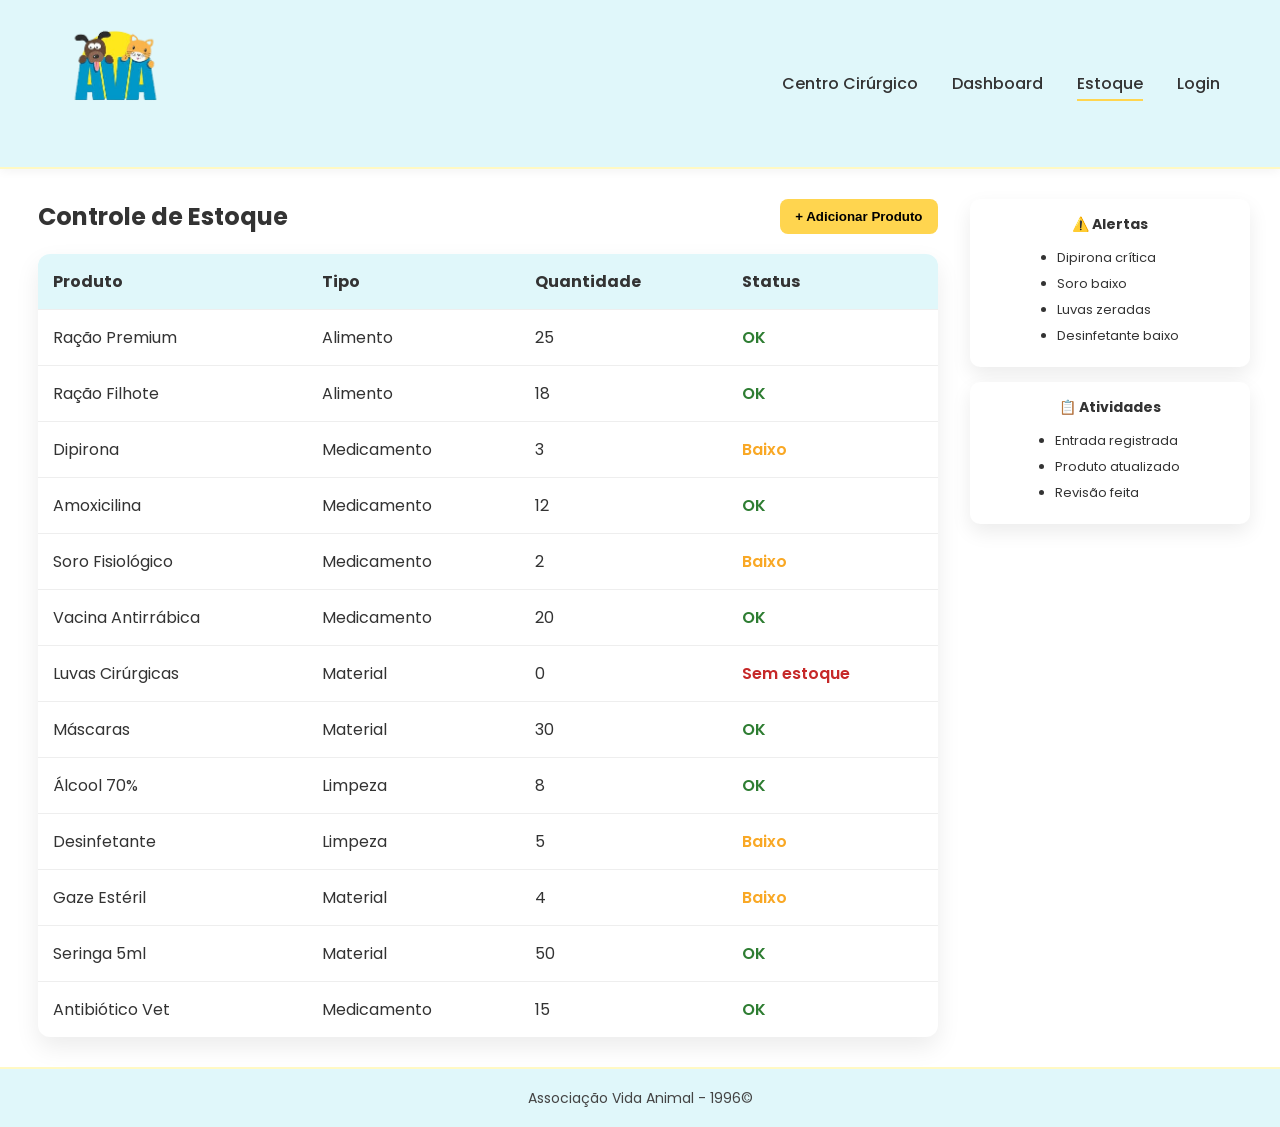
==== estoque.html @ 7896a2a1 "Add files via upload" ====
<!DOCTYPE html>
<html lang="pt-br">
<head>
    <meta charset="UTF-8">
    <title>AVA - Estoque</title>
    <link rel="stylesheet" href="css/style.css">
    <meta name="viewport" content="width=device-width, initial-scale=1.0">
</head>

<body>

<header>
    <div class="logo-container">
        <img src="img/logoava.png" alt="Logo AVA">
    </div>

    <nav>
        <a href="cirurgico.html">Centro Cirúrgico</a>
        <a href="dashboard.html">Dashboard</a>
        <a href="estoque.html" class="active">Estoque</a>
        <a href="index.html">Login</a>
    </nav>
</header>

<main>

    <div class="layout-estoque">

        <!-- TABELA -->
        <div class="estoque-container">

            <div class="topo-estoque">
                <h2>Controle de Estoque</h2>
                <button>+ Adicionar Produto</button>
            </div>

            <table>
                <thead>
                    <tr>
                        <th>Produto</th>
                        <th>Tipo</th>
                        <th>Quantidade</th>
                        <th>Status</th>
                    </tr>
                </thead>

                <tbody>
                    <tr><td>Ração Premium</td><td>Alimento</td><td>25</td><td class="ok">OK</td></tr>
                    <tr><td>Ração Filhote</td><td>Alimento</td><td>18</td><td class="ok">OK</td></tr>
                    <tr><td>Dipirona</td><td>Medicamento</td><td>3</td><td class="low">Baixo</td></tr>
                    <tr><td>Amoxicilina</td><td>Medicamento</td><td>12</td><td class="ok">OK</td></tr>
                    <tr><td>Soro Fisiológico</td><td>Medicamento</td><td>2</td><td class="low">Baixo</td></tr>
                    <tr><td>Vacina Antirrábica</td><td>Medicamento</td><td>20</td><td class="ok">OK</td></tr>
                    <tr><td>Luvas Cirúrgicas</td><td>Material</td><td>0</td><td class="out">Sem estoque</td></tr>
                    <tr><td>Máscaras</td><td>Material</td><td>30</td><td class="ok">OK</td></tr>
                    <tr><td>Álcool 70%</td><td>Limpeza</td><td>8</td><td class="ok">OK</td></tr>
                    <tr><td>Desinfetante</td><td>Limpeza</td><td>5</td><td class="low">Baixo</td></tr>
                    <tr><td>Gaze Estéril</td><td>Material</td><td>4</td><td class="low">Baixo</td></tr>
                    <tr><td>Seringa 5ml</td><td>Material</td><td>50</td><td class="ok">OK</td></tr>
                    <tr><td>Antibiótico Vet</td><td>Medicamento</td><td>15</td><td class="ok">OK</td></tr>
                </tbody>
            </table>

        </div>

        <!-- PAINEL LATERAL -->
        <div class="painel-lateral">

            <div class="alertas-box">
                <h3>⚠️ Alertas</h3>
                <ul>
                    <li>Dipirona crítica</li>
                    <li>Soro baixo</li>
                    <li>Luvas zeradas</li>
                    <li>Desinfetante baixo</li>
                </ul>
            </div>

            <div class="atividade-box">
                <h3>📋 Atividades</h3>
                <ul>
                    <li>Entrada registrada</li>
                    <li>Produto atualizado</li>
                    <li>Revisão feita</li>
                </ul>
            </div>

        </div>

    </div>

</main>

<footer>
    Associação Vida Animal - 1996&copy;
</footer>

</body>
</html>
---- css/style.css ----
/* ===== FONTE ===== */
@import url('https://fonts.googleapis.com/css2?family=Poppins:wght@300;400;600&display=swap');

/* ===== RESET ===== */
* {
    margin: 0;
    padding: 0;
    box-sizing: border-box;
}

/* ===== BODY / LAYOUT BASE ===== */
body {
    font-family: 'Poppins', sans-serif;
    background: #ffffff;
    color: #333;

    display: flex;
    flex-direction: column;
    min-height: 100vh;
}

/* ===== HEADER ===== */
header {
    display: flex;
    justify-content: space-between;
    align-items: center;
    padding: 25px 60px;
    background: #E0F7FA;
    border-bottom: 2px solid #FFF9C4;
    box-shadow: 0 2px 10px rgba(0,0,0,0.05);
}

/* LOGO */
.logo-container img {
    height: 110px;
}

/* NAV */
nav a {
    margin-left: 30px;
    font-size: 16px;
    text-decoration: none;
    color: #333;
    font-weight: 500;
    position: relative;
    transition: 0.3s;
}

nav a:hover {
    color: #00796B;
}

nav a.active::after {
    content: "";
    width: 100%;
    height: 2px;
    background: #FFD54F;
    position: absolute;
    bottom: -6px;
    left: 0;
}

/* ===== MAIN ===== */
main {
    flex: 1;
    padding: 30px;
}

/* ===== FOOTER ===== */
footer {
    height: 60px;
    display: flex;
    justify-content: center;
    align-items: center;
    background: #E0F7FA;
    border-top: 2px solid #FFF9C4;
    font-size: 14px;
    color: #444;
}

/* ================================================= LOGIN ===== */

.login-box {
    background: #ffffff;
    padding: 45px;
    width: 360px;
    border-radius: 16px;
    border: 1px solid #E0F2F1;
    box-shadow: 0px 10px 30px rgba(0,0,0,0.08);
    text-align: center;
    margin: auto;
}

.login-box h2 {
    margin-bottom: 8px;
    font-weight: 600;
}

.login-box p {
    margin-bottom: 25px;
    color: #777;
    font-size: 14px;
}

/* INPUTS */
.login-box input {
    width: 100%;
    padding: 12px;
    margin: 10px 0;
    border-radius: 10px;
    border: 1px solid #ddd;
}

.login-box input:focus {
    border-color: #80DEEA;
    outline: none;
}

/* RADIO */
.radio-group {
    background: #f9f9f9;
    padding: 12px;
    border-radius: 10px;
    margin: 15px 0 20px;
    border: 1px solid #eee;
}

.radio-item {
    display: flex;
    align-items: center;
    gap: 10px;
    padding: 6px 4px;
    cursor: pointer;
}

/* força o input a ter tamanho fixo */
.radio-item input {
    width: 16px;
    height: 16px;
    margin: 0;
    accent-color: #FFD54F;
}

/* garante alinhamento do texto */
.radio-item span {
    display: inline-block;
}

.radio-item:hover {
    background: #E0F7FA;
}

.radio-item input {
    transform: scale(1.1);
    accent-color: #FFD54F;
    margin: 0;
    position: relative;
    top: 1px; 
}

/* BUTTON */
.login-box button {
    width: 100%;
    padding: 12px;
    background: #FFD54F;
    border: none;
    border-radius: 10px;
    font-weight: 600;
    cursor: pointer;
}

.login-box button:hover {
    background: #FFE082;
}

/* ERRO */
#erro-msg {
    color: #c62828;
    font-size: 13px;
    margin: 10px 0;
    text-align: left;
}

input.erro {
    border: 2px solid #c62828;
}

/* ================================================= ESTOQUE ===== */

.estoque-container {
    width: 90%;
    max-width: 900px;
    margin: auto;
}

/* TOPO */
.topo-estoque {
    display: flex;
    justify-content: space-between;
    align-items: center;
    margin-bottom: 20px;
}

.topo-estoque button {
    padding: 10px 15px;
    background: #FFD54F;
    border-radius: 8px;
    border: none;
    font-weight: 600;
}

/* TABELA */
table {
    width: 100%;
    border-collapse: collapse;
    background: #fff;
    border-radius: 12px;
    overflow: hidden;
    box-shadow: 0px 10px 25px rgba(0,0,0,0.08);
}

thead {
    background: #E0F7FA;
}

th, td {
    padding: 15px;
    text-align: left;
}

td {
    border-top: 1px solid #eee;
}

tr:hover {
    background: #f9f9f9;
}

/* STATUS */
.ok { color: #2e7d32; font-weight: 600; }
.low { color: #f9a825; font-weight: 600; }
.out { color: #c62828; font-weight: 600; }

/* ================================================= DASHBOARD ===== */

.dashboard-container {
    width: 90%;
    max-width: 1000px;
    margin: auto;
}

.cards {
    display: flex;
    gap: 20px;
    margin-top: 20px;
}

.card {
    flex: 1;
    background: #fff;
    padding: 25px;
    border-radius: 12px;
    box-shadow: 0px 10px 25px rgba(0,0,0,0.08);
    text-align: center;
    transition: 0.3s;
}

.card:hover {
    transform: translateY(-5px);
}

.card.alert {
    border: 2px solid #FFD54F;
}

/* EXTRA */
.painel-extra {
    display: flex;
    gap: 20px;
    margin-top: 30px;
}

.alertas-box, .atividade-box {
    flex: 1;
    background: #fff;
    padding: 20px;
    border-radius: 12px;
    box-shadow: 0px 10px 25px rgba(0,0,0,0.08);
}

/* ================================================= CIRÚRGICO ===== */

.info-cirurgico {
    display: flex;
    gap: 15px;
    margin-bottom: 20px;
}

.info-card {
    flex: 1;
    background: #fff;
    padding: 15px;
    border-radius: 10px;
    text-align: center;
    box-shadow: 0px 8px 20px rgba(0,0,0,0.08);
}

/* ================================================= RESPONSIVO ===== */

@media (max-width: 768px) {

    header {
        flex-direction: column;
        padding: 15px;
        gap: 10px;
    }

    .logo-container img {
        height: 80px;
    }

    nav {
        display: flex;
        flex-wrap: wrap;
        justify-content: center;
    }

    nav a {
        margin: 5px 10px;
        font-size: 14px;
    }

    .cards,
    .painel-extra,
    .info-cirurgico {
        flex-direction: column;
    }

    .estoque-container,
    .dashboard-container {
        width: 100%;
    }

    table {
        font-size: 12px;
    }

    th, td {
        padding: 10px;
    }
}
/* ===== LAYOUT ESTOQUE ===== */
.layout-estoque {
    display: flex;
    gap: 25px;
    align-items: flex-start;
}

/* TABELA */
.estoque-container {
    flex: 2;
}

/* LATERAL */
.painel-lateral {
    flex: 0.7;
    max-width: 280px;
    display: flex;
    flex-direction: column;
    gap: 15px;
}

/* CARDS LATERAIS */
.alertas-box,
.atividade-box {
    background: #ffffff;
    padding: 15px;
    border-radius: 10px;
    box-shadow: 0px 8px 20px rgba(0,0,0,0.08);
    font-size: 13px;
}

.alertas-box h3,
.atividade-box h3 {
    font-size: 14px;
    margin-bottom: 8px;
}

.alertas-box li,
.atividade-box li {
    margin-bottom: 6px;
}

/* RESPONSIVO */
@media (max-width: 768px) {
    .layout-estoque {
        flex-direction: column;
    }

    .painel-lateral {
        max-width: 100%;
    }
}
/* CENTRALIZA O CARD */
.alertas-box,
.atividade-box {
    background: #ffffff;
    padding: 15px;
    border-radius: 10px;
    box-shadow: 0px 8px 20px rgba(0,0,0,0.08);
    font-size: 13px;
    text-align: center;
}

/* LISTA CENTRALIZADA BONITA */
.alertas-box ul,
.atividade-box ul {
    display: inline-block;
    text-align: left;
    padding-left: 15px;
    margin-top: 5px;
}

/* ITENS */
.alertas-box li,
.atividade-box li {
    margin-bottom: 6px;
}
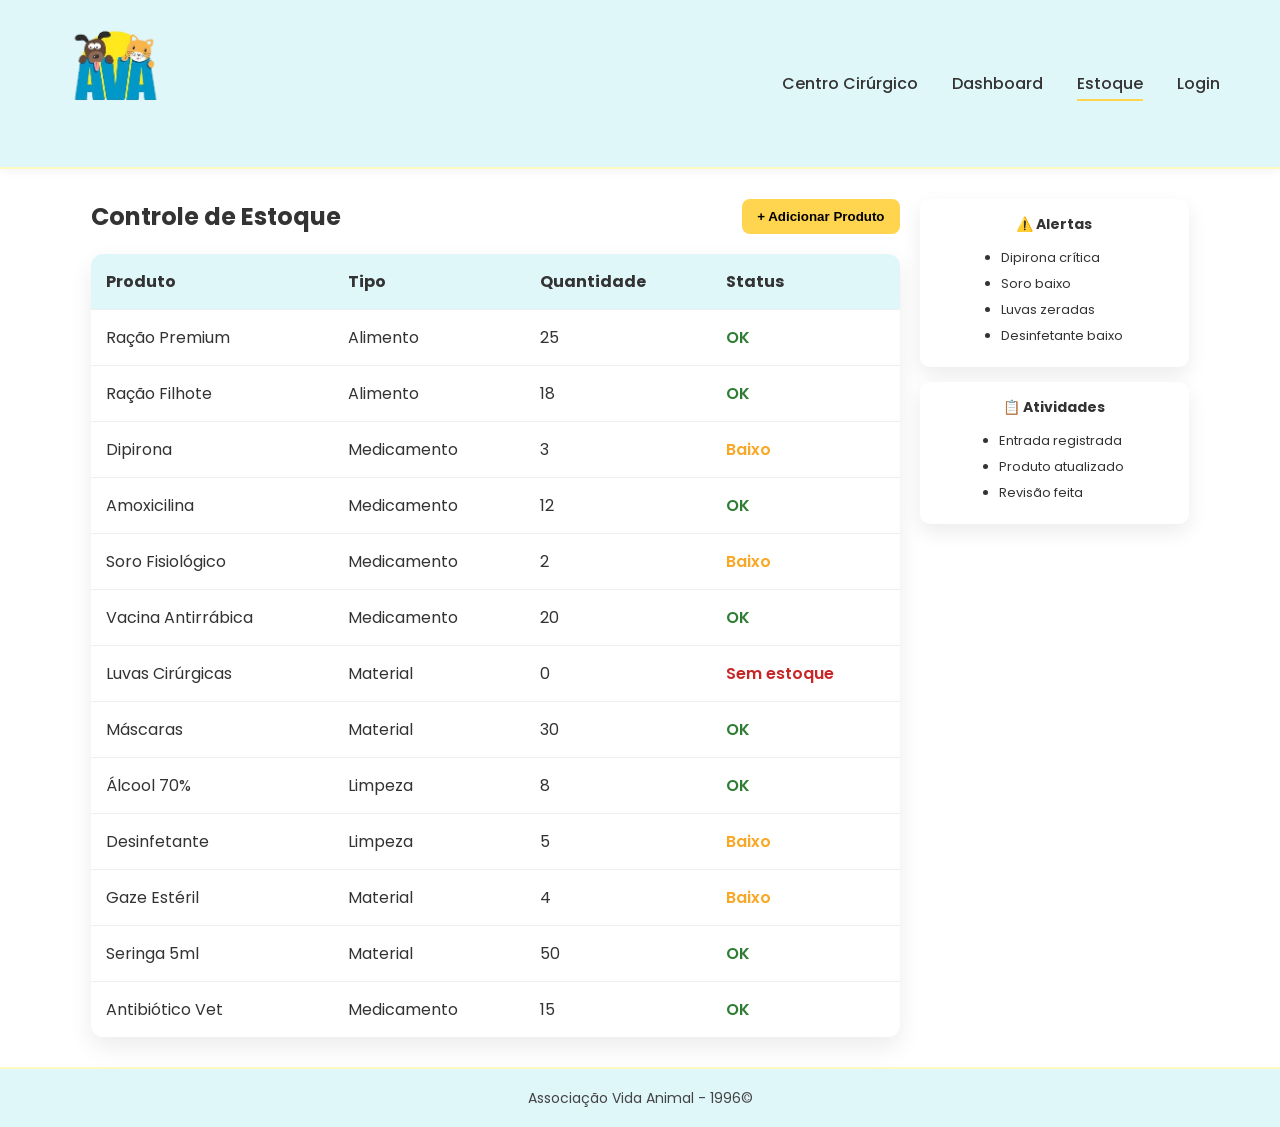
==== commit 41a33433: "atualizando layout responsivo" ====
--- a/estoque.html
+++ b/estoque.html
@@ -31,7 +31,7 @@
 
             <div class="topo-estoque">
                 <h2>Controle de Estoque</h2>
-                <button>+ Adicionar Produto</button>
+                <button onclick="abrirModal()">+ Adicionar Produto</button>
             </div>
 
             <table>
@@ -95,5 +95,38 @@
     Associação Vida Animal - 1996&copy;
 </footer>
 
+
+<!-- MODAL -->
+<div id="modal" class="modal">
+    <div class="modal-content">
+
+        <h3>Novo Produto</h3>
+
+        <input type="text" placeholder="Nome do Produto">
+        <input type="text" placeholder="Tipo (Medicamento, Material...)">
+        <input type="number" placeholder="Quantidade">
+
+        <button onclick="salvarProduto()">Salvar</button>
+        <button onclick="fecharModal()" class="cancelar">Cancelar</button>
+
+        <p id="msg-sucesso"></p>
+
+    </div>
+</div>
+
+<script>
+function abrirModal() {
+    document.getElementById("modal").style.display = "flex";
+}
+
+function fecharModal() {
+    document.getElementById("modal").style.display = "none";
+}
+
+function salvarProduto() {
+    document.getElementById("msg-sucesso").innerText = "Produto adicionado (simulação)";
+}
+</script>
+
 </body>
 </html>
--- a/css/style.css
+++ b/css/style.css
@@ -290,6 +290,12 @@
 
 /* ================================================= CIRÚRGICO ===== */
 
+.estoque-container {
+    width: 90%;
+    max-width: 1000px;
+    margin: auto;
+}
+
 .info-cirurgico {
     display: flex;
     gap: 15px;
@@ -299,10 +305,21 @@
 .info-card {
     flex: 1;
     background: #fff;
-    padding: 15px;
-    border-radius: 10px;
+    padding: 25px;
+    border-radius: 12px;
+    box-shadow: 0px 10px 25px rgba(0,0,0,0.08);
     text-align: center;
-    box-shadow: 0px 8px 20px rgba(0,0,0,0.08);
+    transition: 0.3s;
+}
+
+
+.info-card:hover {
+    transform: translateY(-5px);
+}
+
+
+.info-card.alert {
+    border: 2px solid #FFD54F;
 }
 
 /* ================================================= RESPONSIVO ===== */
@@ -352,18 +369,22 @@
 /* ===== LAYOUT ESTOQUE ===== */
 .layout-estoque {
     display: flex;
-    gap: 25px;
+    gap: 20px;
     align-items: flex-start;
+
+    width: 90%;
+    max-width: 1200px;
+    margin: auto;
 }
 
 /* TABELA */
 .estoque-container {
-    flex: 2;
+    flex: 3;
 }
 
 /* LATERAL */
 .painel-lateral {
-    flex: 0.7;
+    flex: 1;
     max-width: 280px;
     display: flex;
     flex-direction: column;
@@ -390,6 +411,8 @@
 .atividade-box li {
     margin-bottom: 6px;
 }
+
+
 
 /* RESPONSIVO */
 @media (max-width: 768px) {
@@ -426,3 +449,99 @@
 .atividade-box li {
     margin-bottom: 6px;
 }
+/* ===== MODAL ===== */
+.modal {
+    display: none;
+    position: fixed;
+    top: 0;
+    left: 0;
+
+    width: 100%;
+    height: 100%;
+
+    background: rgba(0,0,0,0.5);
+
+    justify-content: center;
+    align-items: center;
+
+    z-index: 999; /* ESSENCIAL */
+}
+
+.modal-content {
+    background: #fff;
+    padding: 25px;
+    border-radius: 12px;
+    width: 320px;
+
+    display: flex;
+    flex-direction: column;
+    gap: 12px;
+
+    box-shadow: 0px 10px 30px rgba(0,0,0,0.2);
+}
+
+/* inputs */
+.modal-content input {
+    padding: 10px;
+    border-radius: 8px;
+    border: 1px solid #ddd;
+}
+
+/* botões */
+.modal-content button {
+    padding: 10px;
+    border-radius: 8px;
+    border: none;
+    background: #FFD54F;
+    cursor: pointer;
+}
+
+.modal-content .cancelar {
+    background: #eee;
+}
+
+#msg-sucesso {
+    font-size: 13px;
+    color: green;
+    text-align: center;
+}
+
+
+/* ===== FIX MOBILE TABELA ===== */
+
+@media (max-width: 768px) {
+
+    main {
+        padding: 15px;
+    }
+
+    .layout-estoque {
+        flex-direction: column;
+        width: 100%;
+        padding: 0 10px;
+    }
+
+    .estoque-container {
+        width: 100%;
+        overflow-x: auto;
+    }
+
+    table {
+        min-width: 600px;
+        font-size: 12px;
+    }
+
+    th, td {
+        padding: 10px;
+    }
+
+    .cards,
+    .painel-extra,
+    .info-cirurgico {
+        flex-direction: column;
+    }
+
+    .painel-lateral {
+        max-width: 100%;
+    }
+}
